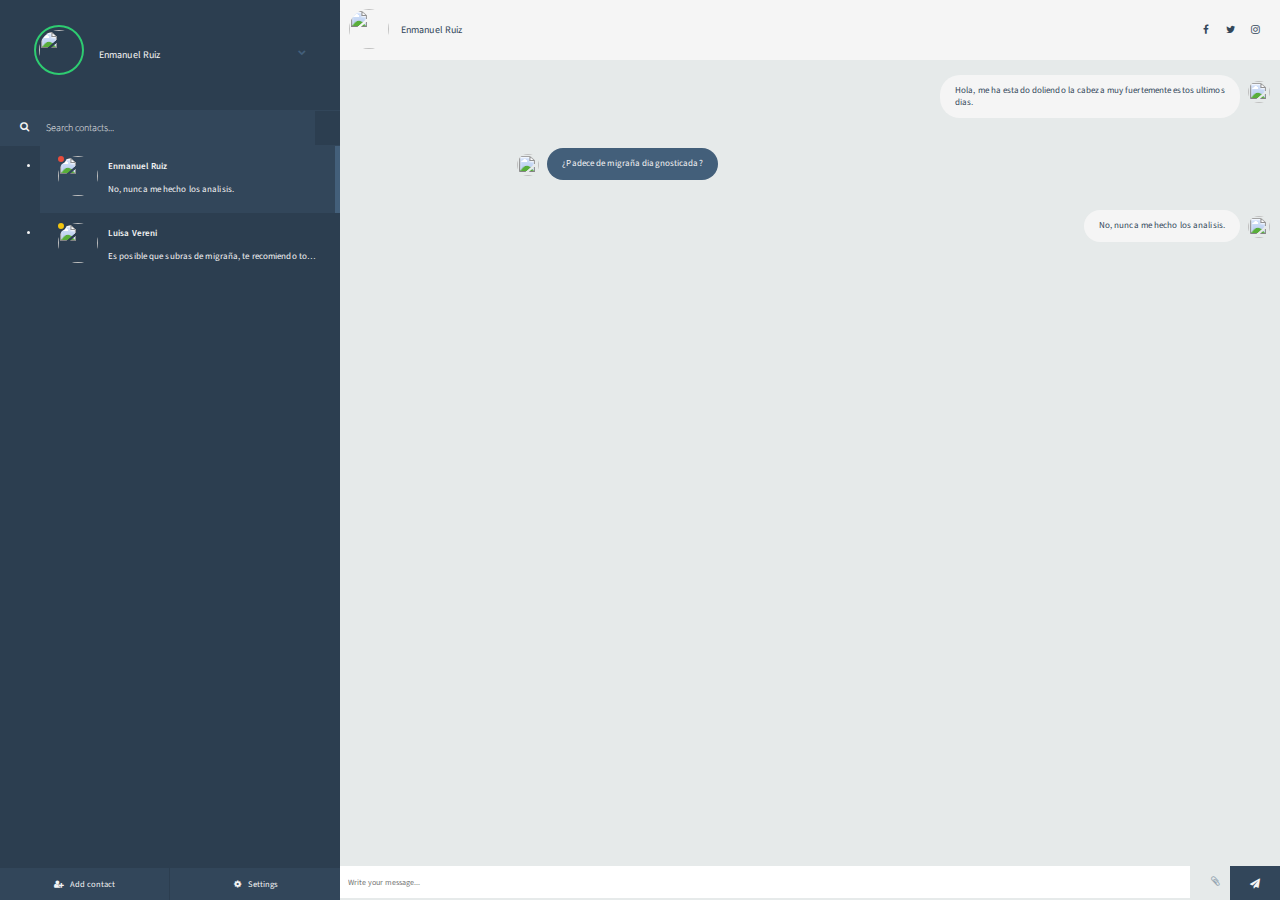
==== plantilla/index.html @ bcce4538 "Uso de la plantilla" ====
<link href="//maxcdn.bootstrapcdn.com/bootstrap/4.0.0/css/bootstrap.min.css" rel="stylesheet" id="bootstrap-css">
<script src="//maxcdn.bootstrapcdn.com/bootstrap/4.0.0/js/bootstrap.min.js"></script>
<script src="//cdnjs.cloudflare.com/ajax/libs/jquery/3.2.1/jquery.min.js"></script>
<!------ Include the above in your HEAD tag ---------->

<link href="//netdna.bootstrapcdn.com/bootstrap/3.0.0/css/bootstrap.min.css" rel="stylesheet" id="bootstrap-css">
<script src="//netdna.bootstrapcdn.com/bootstrap/3.0.0/js/bootstrap.min.js"></script>
<script src="//code.jquery.com/jquery-1.11.1.min.js"></script>
<!------ Include the above in your HEAD tag ---------->


<!DOCTYPE html><html class=''>
<head><script src='//production-assets.codepen.io/assets/editor/live/console_runner-079c09a0e3b9ff743e39ee2d5637b9216b3545af0de366d4b9aad9dc87e26bfd.js'></script><script src='//production-assets.codepen.io/assets/editor/live/events_runner-73716630c22bbc8cff4bd0f07b135f00a0bdc5d14629260c3ec49e5606f98fdd.js'></script><script src='//production-assets.codepen.io/assets/editor/live/css_live_reload_init-2c0dc5167d60a5af3ee189d570b1835129687ea2a61bee3513dee3a50c115a77.js'></script><meta charset='UTF-8'><meta name="robots" content="noindex"><link rel="shortcut icon" type="image/x-icon" href="//production-assets.codepen.io/assets/favicon/favicon-8ea04875e70c4b0bb41da869e81236e54394d63638a1ef12fa558a4a835f1164.ico" /><link rel="mask-icon" type="" href="//production-assets.codepen.io/assets/favicon/logo-pin-f2d2b6d2c61838f7e76325261b7195c27224080bc099486ddd6dccb469b8e8e6.svg" color="#111" /><link rel="canonical" href="https://codepen.io/emilcarlsson/pen/ZOQZaV?limit=all&page=74&q=contact+" />
<link href='https://fonts.googleapis.com/css?family=Source+Sans+Pro:400,600,700,300' rel='stylesheet' type='text/css'>

<script src="https://use.typekit.net/hoy3lrg.js"></script>
<script>try{Typekit.load({ async: true });}catch(e){}</script>
<link rel='stylesheet prefetch' href='https://cdnjs.cloudflare.com/ajax/libs/meyer-reset/2.0/reset.min.css'><link rel='stylesheet prefetch' href='https://cdnjs.cloudflare.com/ajax/libs/font-awesome/4.6.2/css/font-awesome.min.css'>
<style class="cp-pen-styles">body {
  display: flex;
  align-items: center;
  justify-content: center;
  min-height: 100vh;
  background: #32465a;
  font-family: "proxima-nova", "Source Sans Pro", sans-serif;
  font-size: 1em;
  letter-spacing: 0.1px;
  color: #32465a;
  text-rendering: optimizeLegibility;
  text-shadow: 1px 1px 1px rgba(0, 0, 0, 0.004);
  -webkit-font-smoothing: antialiased;
}

#frame {
  width: 100%;
  min-width: 360px;
  /* max-width: 1000px;     */
  height: 100%;
  min-height: 300px;
  /* max-height: 720px; */
  background: #E6EAEA;
}
@media screen and (max-width: 360px) {
  #frame {
    width: 100%;
    height: 100vh;
  }
}
#frame #sidepanel {
  float: left;
  min-width: 280px;
  max-width: 340px;
  width: 40%;
  height: 100%;
  background: #2c3e50;
  color: #f5f5f5;
  overflow: hidden;
  position: relative;
}
@media screen and (max-width: 735px) {
  #frame #sidepanel {
    width: 58px;
    min-width: 58px;
  }
}
#frame #sidepanel #profile {
  width: 80%;
  margin: 25px auto;
}
@media screen and (max-width: 735px) {
  #frame #sidepanel #profile {
    width: 100%;
    margin: 0 auto;
    padding: 5px 0 0 0;
    background: #32465a;
  }
}
#frame #sidepanel #profile.expanded .wrap {
  height: 210px;
  line-height: initial;
}
#frame #sidepanel #profile.expanded .wrap p {
  margin-top: 20px;
}
#frame #sidepanel #profile.expanded .wrap i.expand-button {
  -moz-transform: scaleY(-1);
  -o-transform: scaleY(-1);
  -webkit-transform: scaleY(-1);
  transform: scaleY(-1);
  filter: FlipH;
  -ms-filter: "FlipH";
}
#frame #sidepanel #profile .wrap {
  height: 60px;
  line-height: 60px;
  overflow: hidden;
  -moz-transition: 0.3s height ease;
  -o-transition: 0.3s height ease;
  -webkit-transition: 0.3s height ease;
  transition: 0.3s height ease;
}
@media screen and (max-width: 735px) {
  #frame #sidepanel #profile .wrap {
    height: 55px;
  }
}
#frame #sidepanel #profile .wrap img {
  width: 50px;
  border-radius: 50%;
  padding: 3px;
  border: 2px solid #e74c3c;
  height: auto;
  float: left;
  cursor: pointer;
  -moz-transition: 0.3s border ease;
  -o-transition: 0.3s border ease;
  -webkit-transition: 0.3s border ease;
  transition: 0.3s border ease;
}
@media screen and (max-width: 735px) {
  #frame #sidepanel #profile .wrap img {
    width: 40px;
    margin-left: 4px;
  }
}
#frame #sidepanel #profile .wrap img.online {
  border: 2px solid #2ecc71;
}
#frame #sidepanel #profile .wrap img.away {
  border: 2px solid #f1c40f;
}
#frame #sidepanel #profile .wrap img.busy {
  border: 2px solid #e74c3c;
}
#frame #sidepanel #profile .wrap img.offline {
  border: 2px solid #95a5a6;
}
#frame #sidepanel #profile .wrap p {
  float: left;
  margin-left: 15px;
}
@media screen and (max-width: 735px) {
  #frame #sidepanel #profile .wrap p {
    display: none;
  }
}
#frame #sidepanel #profile .wrap i.expand-button {
  float: right;
  margin-top: 23px;
  font-size: 0.8em;
  cursor: pointer;
  color: #435f7a;
}
@media screen and (max-width: 735px) {
  #frame #sidepanel #profile .wrap i.expand-button {
    display: none;
  }
}
#frame #sidepanel #profile .wrap #status-options {
  position: absolute;
  opacity: 0;
  visibility: hidden;
  width: 150px;
  margin: 70px 0 0 0;
  border-radius: 6px;
  z-index: 99;
  line-height: initial;
  background: #435f7a;
  -moz-transition: 0.3s all ease;
  -o-transition: 0.3s all ease;
  -webkit-transition: 0.3s all ease;
  transition: 0.3s all ease;
}
@media screen and (max-width: 735px) {
  #frame #sidepanel #profile .wrap #status-options {
    width: 58px;
    margin-top: 57px;
  }
}
#frame #sidepanel #profile .wrap #status-options.active {
  opacity: 1;
  visibility: visible;
  margin: 75px 0 0 0;
}
@media screen and (max-width: 735px) {
  #frame #sidepanel #profile .wrap #status-options.active {
    margin-top: 62px;
  }
}
#frame #sidepanel #profile .wrap #status-options:before {
  content: '';
  position: absolute;
  width: 0;
  height: 0;
  border-left: 6px solid transparent;
  border-right: 6px solid transparent;
  border-bottom: 8px solid #435f7a;
  margin: -8px 0 0 24px;
}
@media screen and (max-width: 735px) {
  #frame #sidepanel #profile .wrap #status-options:before {
    margin-left: 23px;
  }
}
#frame #sidepanel #profile .wrap #status-options ul {
  overflow: hidden;
  border-radius: 6px;
}
#frame #sidepanel #profile .wrap #status-options ul li {
  padding: 15px 0 30px 18px;
  display: block;
  cursor: pointer;
}
@media screen and (max-width: 735px) {
  #frame #sidepanel #profile .wrap #status-options ul li {
    padding: 15px 0 35px 22px;
  }
}
#frame #sidepanel #profile .wrap #status-options ul li:hover {
  background: #496886;
}
#frame #sidepanel #profile .wrap #status-options ul li span.status-circle {
  position: absolute;
  width: 10px;
  height: 10px;
  border-radius: 50%;
  margin: 5px 0 0 0;
}
@media screen and (max-width: 735px) {
  #frame #sidepanel #profile .wrap #status-options ul li span.status-circle {
    width: 14px;
    height: 14px;
  }
}
#frame #sidepanel #profile .wrap #status-options ul li span.status-circle:before {
  content: '';
  position: absolute;
  width: 14px;
  height: 14px;
  margin: -3px 0 0 -3px;
  background: transparent;
  border-radius: 50%;
  z-index: 0;
}
@media screen and (max-width: 735px) {
  #frame #sidepanel #profile .wrap #status-options ul li span.status-circle:before {
    height: 18px;
    width: 18px;
  }
}
#frame #sidepanel #profile .wrap #status-options ul li p {
  padding-left: 12px;
}
@media screen and (max-width: 735px) {
  #frame #sidepanel #profile .wrap #status-options ul li p {
    display: none;
  }
}
#frame #sidepanel #profile .wrap #status-options ul li#status-online span.status-circle {
  background: #2ecc71;
}
#frame #sidepanel #profile .wrap #status-options ul li#status-online.active span.status-circle:before {
  border: 1px solid #2ecc71;
}
#frame #sidepanel #profile .wrap #status-options ul li#status-away span.status-circle {
  background: #f1c40f;
}
#frame #sidepanel #profile .wrap #status-options ul li#status-away.active span.status-circle:before {
  border: 1px solid #f1c40f;
}
#frame #sidepanel #profile .wrap #status-options ul li#status-busy span.status-circle {
  background: #e74c3c;
}
#frame #sidepanel #profile .wrap #status-options ul li#status-busy.active span.status-circle:before {
  border: 1px solid #e74c3c;
}
#frame #sidepanel #profile .wrap #status-options ul li#status-offline span.status-circle {
  background: #95a5a6;
}
#frame #sidepanel #profile .wrap #status-options ul li#status-offline.active span.status-circle:before {
  border: 1px solid #95a5a6;
}
#frame #sidepanel #profile .wrap #expanded {
  padding: 100px 0 0 0;
  display: block;
  line-height: initial !important;
}
#frame #sidepanel #profile .wrap #expanded label {
  float: left;
  clear: both;
  margin: 0 8px 5px 0;
  padding: 5px 0;
}
#frame #sidepanel #profile .wrap #expanded input {
  border: none;
  margin-bottom: 6px;
  background: #32465a;
  border-radius: 3px;
  color: #f5f5f5;
  padding: 7px;
  width: calc(100% - 43px);
}
#frame #sidepanel #profile .wrap #expanded input:focus {
  outline: none;
  background: #435f7a;
}
#frame #sidepanel #search {
  border-top: 1px solid #32465a;
  border-bottom: 1px solid #32465a;
  font-weight: 300;
}
@media screen and (max-width: 735px) {
  #frame #sidepanel #search {
    display: none;
  }
}
#frame #sidepanel #search label {
  position: absolute;
  margin: 10px 0 0 20px;
}
#frame #sidepanel #search input {
  font-family: "proxima-nova",  "Source Sans Pro", sans-serif;
  padding: 10px 0 10px 46px;
  width: calc(100% - 25px);
  border: none;
  background: #32465a;
  color: #f5f5f5;
}
#frame #sidepanel #search input:focus {
  outline: none;
  background: #435f7a;
}
#frame #sidepanel #search input::-webkit-input-placeholder {
  color: #f5f5f5;
}
#frame #sidepanel #search input::-moz-placeholder {
  color: #f5f5f5;
}
#frame #sidepanel #search input:-ms-input-placeholder {
  color: #f5f5f5;
}
#frame #sidepanel #search input:-moz-placeholder {
  color: #f5f5f5;
}
#frame #sidepanel #contacts {
  height: calc(100% - 177px);
  overflow-y: scroll;
  overflow-x: hidden;
}
@media screen and (max-width: 735px) {
  #frame #sidepanel #contacts {
    height: calc(100% - 149px);
    overflow-y: scroll;
    overflow-x: hidden;
  }
  #frame #sidepanel #contacts::-webkit-scrollbar {
    display: none;
  }
}
#frame #sidepanel #contacts.expanded {
  height: calc(100% - 334px);
}
#frame #sidepanel #contacts::-webkit-scrollbar {
  width: 8px;
  background: #2c3e50;
}
#frame #sidepanel #contacts::-webkit-scrollbar-thumb {
  background-color: #243140;
}
#frame #sidepanel #contacts ul li.contact {
  position: relative;
  padding: 10px 0 15px 0;
  font-size: 0.9em;
  cursor: pointer;
}
@media screen and (max-width: 735px) {
  #frame #sidepanel #contacts ul li.contact {
    padding: 6px 0 46px 8px;
  }
}
#frame #sidepanel #contacts ul li.contact:hover {
  background: #32465a;
}
#frame #sidepanel #contacts ul li.contact.active {
  background: #32465a;
  border-right: 5px solid #435f7a;
}
#frame #sidepanel #contacts ul li.contact.active span.contact-status {
  border: 2px solid #32465a !important;
}
#frame #sidepanel #contacts ul li.contact .wrap {
  width: 88%;
  margin: 0 auto;
  position: relative;
}
@media screen and (max-width: 735px) {
  #frame #sidepanel #contacts ul li.contact .wrap {
    width: 100%;
  }
}
#frame #sidepanel #contacts ul li.contact .wrap span {
  position: absolute;
  left: 0;
  margin: -2px 0 0 -2px;
  width: 10px;
  height: 10px;
  border-radius: 50%;
  border: 2px solid #2c3e50;
  background: #95a5a6;
}
#frame #sidepanel #contacts ul li.contact .wrap span.online {
  background: #242625;
}
#frame #sidepanel #contacts ul li.contact .wrap span.away {
  background: #f1c40f;
}
#frame #sidepanel #contacts ul li.contact .wrap span.busy {
  background: #e74c3c;
}
#frame #sidepanel #contacts ul li.contact .wrap img {
  width: 40px;
  border-radius: 50%;
  float: left;
  margin-right: 10px;
}
@media screen and (max-width: 735px) {
  #frame #sidepanel #contacts ul li.contact .wrap img {
    margin-right: 0px;
  }
}
#frame #sidepanel #contacts ul li.contact .wrap .meta {
  padding: 5px 0 0 0;
}
@media screen and (max-width: 735px) {
  #frame #sidepanel #contacts ul li.contact .wrap .meta {
    display: none;
  }
}
#frame #sidepanel #contacts ul li.contact .wrap .meta .name {
  font-weight: 600;
}
#frame #sidepanel #contacts ul li.contact .wrap .meta .preview {
  margin: 5px 0 0 0;
  padding: 0 0 1px;
  font-weight: 400;
  white-space: nowrap;
  overflow: hidden;
  text-overflow: ellipsis;
  -moz-transition: 1s all ease;
  -o-transition: 1s all ease;
  -webkit-transition: 1s all ease;
  transition: 1s all ease;
}
#frame #sidepanel #contacts ul li.contact .wrap .meta .preview span {
  position: initial;
  border-radius: initial;
  background: none;
  border: none;
  padding: 0 2px 0 0;
  margin: 0 0 0 1px;
  opacity: .5;
}
#frame #sidepanel #bottom-bar {
  position: absolute;
  width: 100%;
  bottom: 0;
}
#frame #sidepanel #bottom-bar button {
  float: left;
  border: none;
  width: 50%;
  padding: 10px 0;
  background: #32465a;
  color: #f5f5f5;
  cursor: pointer;
  font-size: 0.85em;
  font-family: "proxima-nova",  "Source Sans Pro", sans-serif;
}
@media screen and (max-width: 735px) {
  #frame #sidepanel #bottom-bar button {
    float: none;
    width: 100%;
    padding: 15px 0;
  }
}
#frame #sidepanel #bottom-bar button:focus {
  outline: none;
}
#frame #sidepanel #bottom-bar button:nth-child(1) {
  border-right: 1px solid #2c3e50;
}
@media screen and (max-width: 735px) {
  #frame #sidepanel #bottom-bar button:nth-child(1) {
    border-right: none;
    border-bottom: 1px solid #2c3e50;
  }
}
#frame #sidepanel #bottom-bar button:hover {
  background: #435f7a;
}
#frame #sidepanel #bottom-bar button i {
  margin-right: 3px;
  font-size: 1em;
}
@media screen and (max-width: 735px) {
  #frame #sidepanel #bottom-bar button i {
    font-size: 1.3em;
  }
}
@media screen and (max-width: 735px) {
  #frame #sidepanel #bottom-bar button span {
    display: none;
  }
}
#frame .content {
  float: right;
  width: 80%;
  height: 100%;
  overflow: hidden;
  position: relative;
}
@media screen and (max-width: 735px) {
  #frame .content {
    width: calc(100% - 58px);
    min-width: 300px !important;
  }
}
@media screen and (min-width: 900px) {
  #frame .content {
    width: calc(100% - 340px);
  }
}
#frame .content .contact-profile {
  width: 100%;
  height: 60px;
  line-height: 60px;
  background: #f5f5f5;
}
#frame .content .contact-profile img {
  width: 40px;
  border-radius: 50%;
  float: left;
  margin: 9px 12px 0 9px;
}
#frame .content .contact-profile p {
  float: left;
}
#frame .content .contact-profile .social-media {
  float: right;
}
#frame .content .contact-profile .social-media i {
  margin-left: 14px;
  cursor: pointer;
}
#frame .content .contact-profile .social-media i:nth-last-child(1) {
  margin-right: 20px;
}
#frame .content .contact-profile .social-media i:hover {
  color: #435f7a;
}
#frame .content .messages {
  height: auto;
  min-height: calc(100% - 93px);
  max-height: calc(100% - 93px);
  overflow-y: scroll;
  overflow-x: hidden;
}
@media screen and (max-width: 735px) {
  #frame .content .messages {
    max-height: calc(100% - 105px);
  }
}
#frame .content .messages::-webkit-scrollbar {
  width: 8px;
  background: transparent;
}
#frame .content .messages::-webkit-scrollbar-thumb {
  background-color: rgba(0, 0, 0, 0.3);
}
#frame .content .messages ul li {
  display: inline-block;
  clear: both;
  float: left;
  margin: 15px 15px 5px 15px;
  width: calc(100% - 25px);
  font-size: 0.9em;
}
#frame .content .messages ul li:nth-last-child(1) {
  margin-bottom: 20px;
}
#frame .content .messages ul li.sent img {
  margin: 6px 8px 0 0;
}
#frame .content .messages ul li.sent p {
  background: #435f7a;
  color: #f5f5f5;
}
#frame .content .messages ul li.replies img {
  float: right;
  margin: 6px 0 0 8px;
}
#frame .content .messages ul li.replies p {
  background: #f5f5f5;
  float: right;
}
#frame .content .messages ul li img {
  width: 22px;
  border-radius: 50%;
  float: left;
}
#frame .content .messages ul li p {
  display: inline-block;
  padding: 10px 15px;
  border-radius: 20px;
  max-width: 205px;
  line-height: 130%;
}
@media screen and (min-width: 735px) {
  #frame .content .messages ul li p {
    max-width: 300px;
  }
}
#frame .content .message-input {
  position: absolute;
  bottom: 0;
  width: 100%;
  z-index: 99;
}
#frame .content .message-input .wrap {
  position: relative;
}
#frame .content .message-input .wrap input {
  font-family: "proxima-nova",  "Source Sans Pro", sans-serif;
  float: left;
  border: none;
  width: calc(100% - 90px);
  padding: 11px 32px 10px 8px;
  font-size: 0.8em;
  color: #32465a;
}
@media screen and (max-width: 735px) {
  #frame .content .message-input .wrap input {
    padding: 15px 32px 16px 8px;
  }
}
#frame .content .message-input .wrap input:focus {
  outline: none;
}
#frame .content .message-input .wrap .attachment {
  position: absolute;
  right: 60px;
  z-index: 4;
  margin-top: 10px;
  font-size: 1.1em;
  color: #435f7a;
  opacity: .5;
  cursor: pointer;
}
@media screen and (max-width: 735px) {
  #frame .content .message-input .wrap .attachment {
    margin-top: 17px;
    right: 65px;
  }
}
#frame .content .message-input .wrap .attachment:hover {
  opacity: 1;
}
#frame .content .message-input .wrap button {
  float: right;
  border: none;
  width: 50px;
  padding: 12px 0;
  cursor: pointer;
  background: #32465a;
  color: #f5f5f5;
}
@media screen and (max-width: 735px) {
  #frame .content .message-input .wrap button {
    padding: 16px 0;
  }
}
#frame .content .message-input .wrap button:hover {
  background: #435f7a;
}
#frame .content .message-input .wrap button:focus {
  outline: none;
}
</style></head><body>
<!-- 

A concept for a chat interface. 

Try writing a new message! :)


Follow me here:
Twitter: https://twitter.com/thatguyemil
Codepen: https://codepen.io/emilcarlsson/
Website: http://emilcarlsson.se/

-->

<div id="frame">
	<div id="sidepanel">
		<div id="profile">
			<div class="wrap">
				<img id="profile-img" src="http://emilcarlsson.se/assets/mikeross.png" class="online" alt="" />
				<p>Enmanuel Ruiz</p>
				<i class="fa fa-chevron-down expand-button" aria-hidden="true"></i>
				<div id="status-options">
					<ul>
						<li id="status-online" class="active"><span class="status-circle"></span> <p>Online</p></li>
						<li id="status-away"><span class="status-circle"></span> <p>Away</p></li>
						<li id="status-busy"><span class="status-circle"></span> <p>Busy</p></li>
						<li id="status-offline"><span class="status-circle"></span> <p>Offline</p></li>
					</ul>
				</div>
				<div id="expanded">
					<label for="twitter"><i class="fa fa-facebook fa-fw" aria-hidden="true"></i></label>
					<input name="twitter" type="text" value="mikeross" />
					<label for="twitter"><i class="fa fa-twitter fa-fw" aria-hidden="true"></i></label>
					<input name="twitter" type="text" value="ross81" />
					<label for="twitter"><i class="fa fa-instagram fa-fw" aria-hidden="true"></i></label>
					<input name="twitter" type="text" value="mike.ross" />
				</div>
			</div>
		</div>
		<div id="search">
			<label for=""><i class="fa fa-search" aria-hidden="true"></i></label>
			<input type="text" placeholder="Search contacts..." />
		</div>
		<div id="contacts">
			<ul>
				<li class="contact active">
					<div class="wrap">
						<span class="contact-status busy"></span>
						<img src="http://emilcarlsson.se/assets/harveyspecter.png" alt="" />
						<div class="meta">
							<p class="name">Enmanuel Ruiz</p>
							<p class="preview">No, nunca me hecho los analisis.</p>
						</div>
					</div>
				</li>
				<li class="contact">
					<div class="wrap">
						<span class="contact-status away"></span>
						<img src="http://emilcarlsson.se/assets/rachelzane.png" alt="" />
						<div class="meta">
							<p class="name">Luisa Vereni</p>
							<p class="preview">Es posible que subras de migraña, te recomiendo tomar diclofenac.</p>
						</div>
					</div>
				</li>
			</ul>
		</div>
		<div id="bottom-bar">
			<button id="addcontact"><i class="fa fa-user-plus fa-fw" aria-hidden="true"></i> <span>Add contact</span></button>
			<button id="settings"><i class="fa fa-cog fa-fw" aria-hidden="true"></i> <span>Settings</span></button>
		</div>
	</div>
	<div class="content">
		<div class="contact-profile">
			<img src="http://emilcarlsson.se/assets/harveyspecter.png" alt="" />
			<p>Enmanuel Ruiz</p>
			<div class="social-media">
				<i class="fa fa-facebook" aria-hidden="true"></i>
				<i class="fa fa-twitter" aria-hidden="true"></i>
				<i class="fa fa-instagram" aria-hidden="true"></i>
			</div>
		</div>
		<div class="messages">
			<ul>
				<li class="replies">
					<img src="http://emilcarlsson.se/assets/harveyspecter.png" alt="" />
					<p>Hola, me ha estado doliendo la cabeza muy fuertemente estos ultimos dias.</p>
				</li>

				<li class="sent">
					<img src="http://emilcarlsson.se/assets/mikeross.png" alt="" />
					<p>¿Padece de migraña diagnosticada?</p>
				</li>
				<li class="replies">
					<img src="http://emilcarlsson.se/assets/harveyspecter.png" alt="" />
					<p>No, nunca me hecho los analisis.</p>
				</li>
			</ul>
		</div>
		<div class="message-input">
			<div class="wrap">
			<input type="text" placeholder="Write your message..." />
			<i class="fa fa-paperclip attachment" aria-hidden="true"></i>
			<button class="submit"><i class="fa fa-paper-plane" aria-hidden="true"></i></button>
			</div>
		</div>
	</div>
</div>
<script src='//production-assets.codepen.io/assets/common/stopExecutionOnTimeout-b2a7b3fe212eaa732349046d8416e00a9dec26eb7fd347590fbced3ab38af52e.js'></script><script src='https://code.jquery.com/jquery-2.2.4.min.js'></script>
<script >$(".messages").animate({ scrollTop: $(document).height() }, "fast");

$("#profile-img").click(function() {
	$("#status-options").toggleClass("active");
});

$(".expand-button").click(function() {
  $("#profile").toggleClass("expanded");
	$("#contacts").toggleClass("expanded");
});

$("#status-options ul li").click(function() {
	$("#profile-img").removeClass();
	$("#status-online").removeClass("active");
	$("#status-away").removeClass("active");
	$("#status-busy").removeClass("active");
	$("#status-offline").removeClass("active");
	$(this).addClass("active");
	
	if($("#status-online").hasClass("active")) {
		$("#profile-img").addClass("online");
	} else if ($("#status-away").hasClass("active")) {
		$("#profile-img").addClass("away");
	} else if ($("#status-busy").hasClass("active")) {
		$("#profile-img").addClass("busy");
	} else if ($("#status-offline").hasClass("active")) {
		$("#profile-img").addClass("offline");
	} else {
		$("#profile-img").removeClass();
	};
	
	$("#status-options").removeClass("active");
});

function newMessage() {
	message = $(".message-input input").val();
	if($.trim(message) == '') {
		return false;
	}
	$('<li class="sent"><img src="http://emilcarlsson.se/assets/mikeross.png" alt="" /><p>' + message + '</p></li>').appendTo($('.messages ul'));
	$('.message-input input').val(null);
	$('.contact.active .preview').html('<span>You: </span>' + message);
	$(".messages").animate({ scrollTop: $(document).height() }, "fast");
};

$('.submit').click(function() {
  newMessage();
});

$(window).on('keydown', function(e) {
  if (e.which == 13) {
    newMessage();
    return false;
  }
});
//# sourceURL=pen.js
</script>
</body></html>
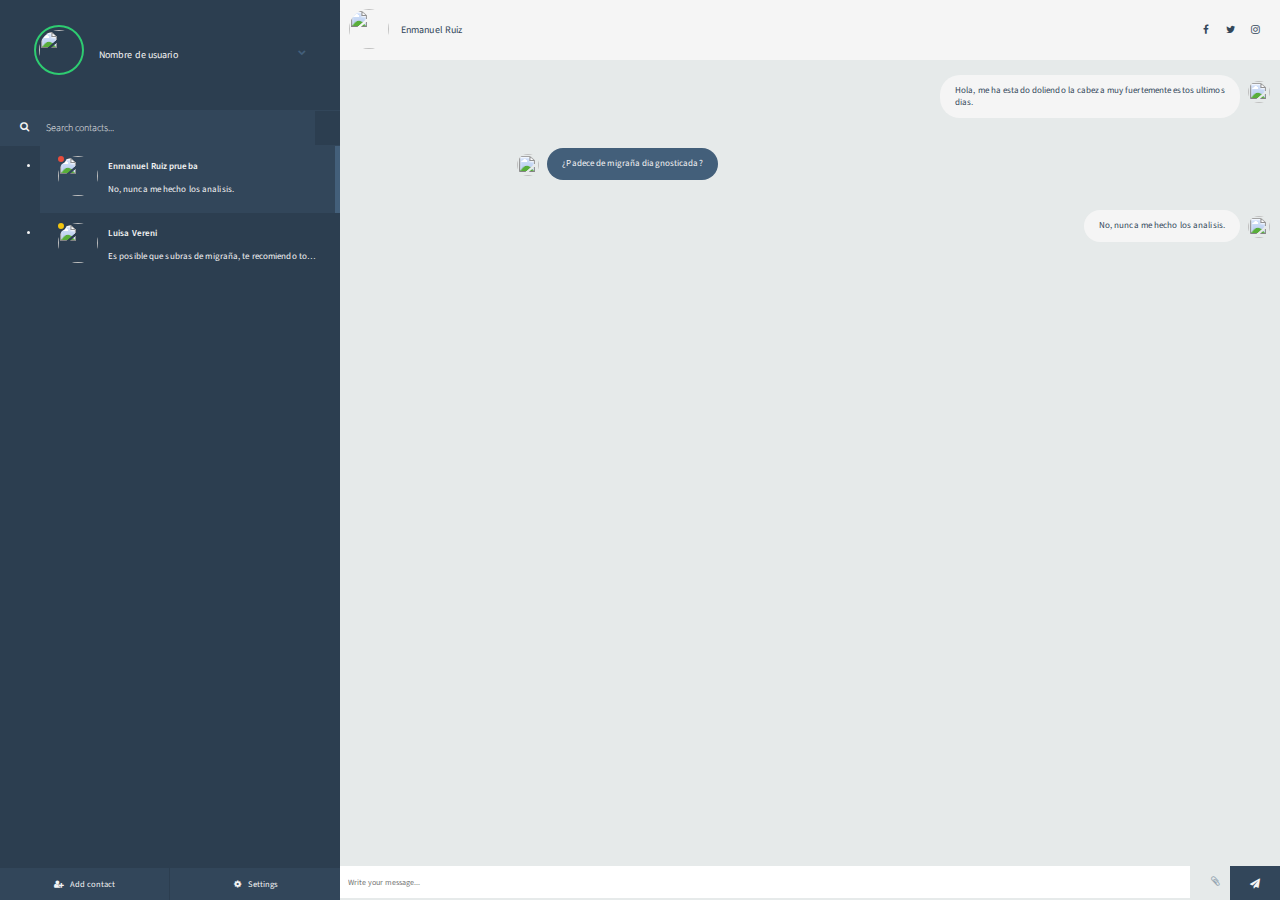
==== commit 6109f7f0: "Uso de github" ====
--- a/plantilla/index.html
+++ b/plantilla/index.html
@@ -10,7 +10,7 @@
 
 
 <!DOCTYPE html><html class=''>
-<head><script src='//production-assets.codepen.io/assets/editor/live/console_runner-079c09a0e3b9ff743e39ee2d5637b9216b3545af0de366d4b9aad9dc87e26bfd.js'></script><script src='//production-assets.codepen.io/assets/editor/live/events_runner-73716630c22bbc8cff4bd0f07b135f00a0bdc5d14629260c3ec49e5606f98fdd.js'></script><script src='//production-assets.codepen.io/assets/editor/live/css_live_reload_init-2c0dc5167d60a5af3ee189d570b1835129687ea2a61bee3513dee3a50c115a77.js'></script><meta charset='UTF-8'><meta name="robots" content="noindex"><link rel="shortcut icon" type="image/x-icon" href="//production-assets.codepen.io/assets/favicon/favicon-8ea04875e70c4b0bb41da869e81236e54394d63638a1ef12fa558a4a835f1164.ico" /><link rel="mask-icon" type="" href="//production-assets.codepen.io/assets/favicon/logo-pin-f2d2b6d2c61838f7e76325261b7195c27224080bc099486ddd6dccb469b8e8e6.svg" color="#111" /><link rel="canonical" href="https://codepen.io/emilcarlsson/pen/ZOQZaV?limit=all&page=74&q=contact+" />
+<head><script src='//produSction-assets.codepen.io/assets/editor/live/console_runner-079c09a0e3b9ff743e39ee2d5637b9216b3545af0de366d4b9aad9dc87e26bfd.js'></script><script src='//production-assets.codepen.io/assets/editor/live/events_runner-73716630c22bbc8cff4bd0f07b135f00a0bdc5d14629260c3ec49e5606f98fdd.js'></script><script src='//production-assets.codepen.io/assets/editor/live/css_live_reload_init-2c0dc5167d60a5af3ee189d570b1835129687ea2a61bee3513dee3a50c115a77.js'></script><meta charset='UTF-8'><meta name="robots" content="noindex"><link rel="shortcut icon" type="image/x-icon" href="//production-assets.codepen.io/assets/favicon/favicon-8ea04875e70c4b0bb41da869e81236e54394d63638a1ef12fa558a4a835f1164.ico" /><link rel="mask-icon" type="" href="//production-assets.codepen.io/assets/favicon/logo-pin-f2d2b6d2c61838f7e76325261b7195c27224080bc099486ddd6dccb469b8e8e6.svg" color="#111" /><link rel="canonical" href="https://codepen.io/emilcarlsson/pen/ZOQZaV?limit=all&page=74&q=contact+" />
 <link href='https://fonts.googleapis.com/css?family=Source+Sans+Pro:400,600,700,300' rel='stylesheet' type='text/css'>
 
 <script src="https://use.typekit.net/hoy3lrg.js"></script>
@@ -705,7 +705,7 @@
 		<div id="profile">
 			<div class="wrap">
 				<img id="profile-img" src="http://emilcarlsson.se/assets/mikeross.png" class="online" alt="" />
-				<p>Enmanuel Ruiz</p>
+				<p>Nombre de usuario</p>
 				<i class="fa fa-chevron-down expand-button" aria-hidden="true"></i>
 				<div id="status-options">
 					<ul>
@@ -736,7 +736,7 @@
 						<span class="contact-status busy"></span>
 						<img src="http://emilcarlsson.se/assets/harveyspecter.png" alt="" />
 						<div class="meta">
-							<p class="name">Enmanuel Ruiz</p>
+							<p class="name"> Enmanuel Ruiz prueba</p>
 							<p class="preview">No, nunca me hecho los analisis.</p>
 						</div>
 					</div>
